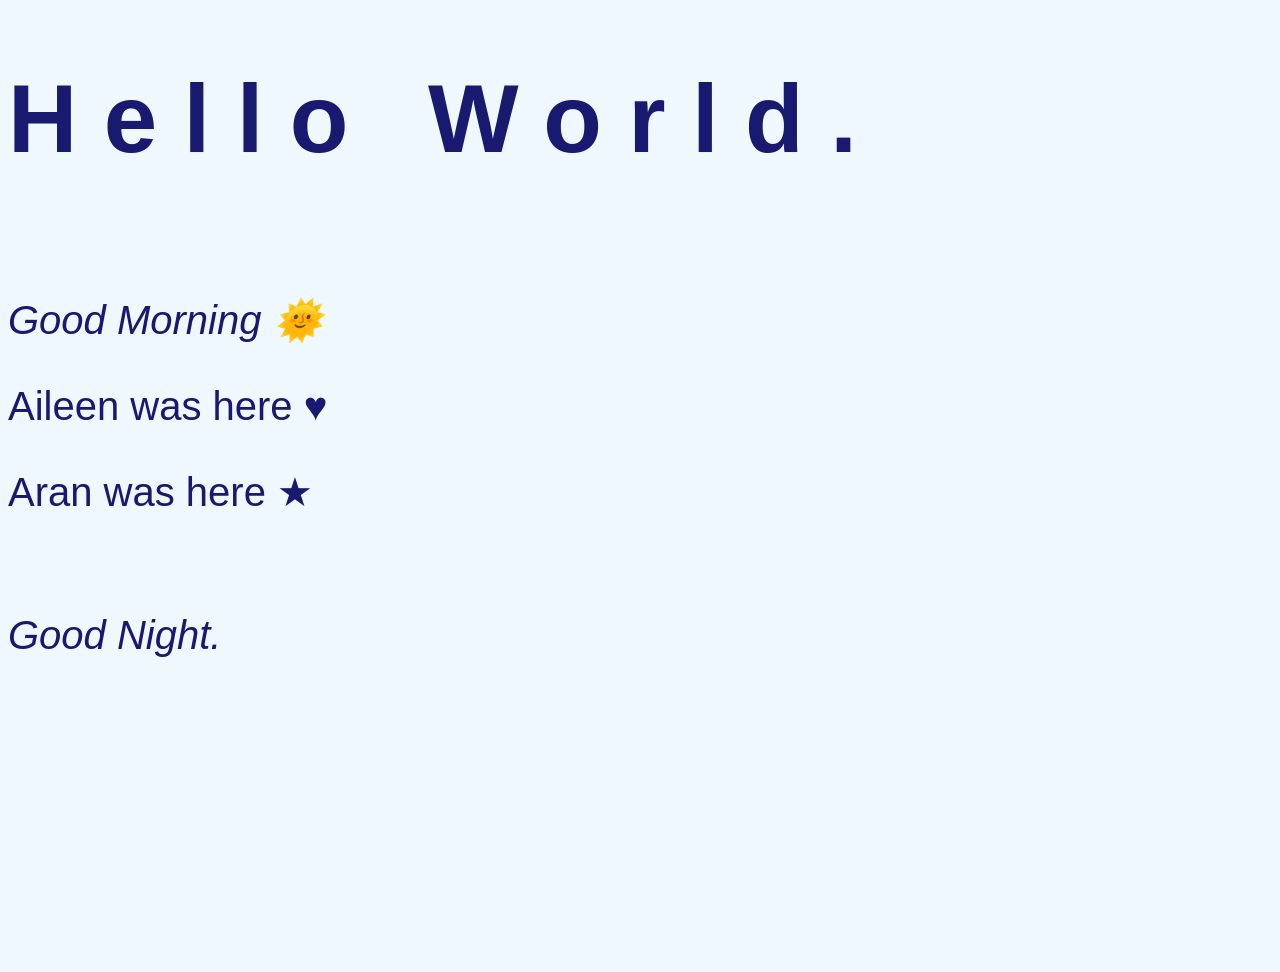
==== new-repository-main 2/index.html @ 983fbcb7 "added more text, changed the letter spacing html-added texts, css-added letter spacing" ====
<!doctype html>
<html>
  <head>
    <title>This is the title of the webpage!</title>
    <link rel='stylesheet' href='style.css'>
  </head>
  <body>
    <h1>Hello World.</h1>
    <br>
    <p> <i>  Good Morning 🌞</i></p>
    <p>Aileen was here &hearts;</p>
    <P>Aran was here &#9733;</P>
    <br>
    <p><i>Good Night.</i></p>
  </body>
</html>
---- new-repository-main 2/style.css ----
body {
  background-color: aliceblue;
  min-height: 100vh;
}
h1, p {
  font-family: Verdana, Geneva, Tahoma, sans-serif;
  color:midnightblue;
}
h1 {
  font-size:96px;
  letter-spacing: 0.4cap;
}
p {
  font-size:40px;
}
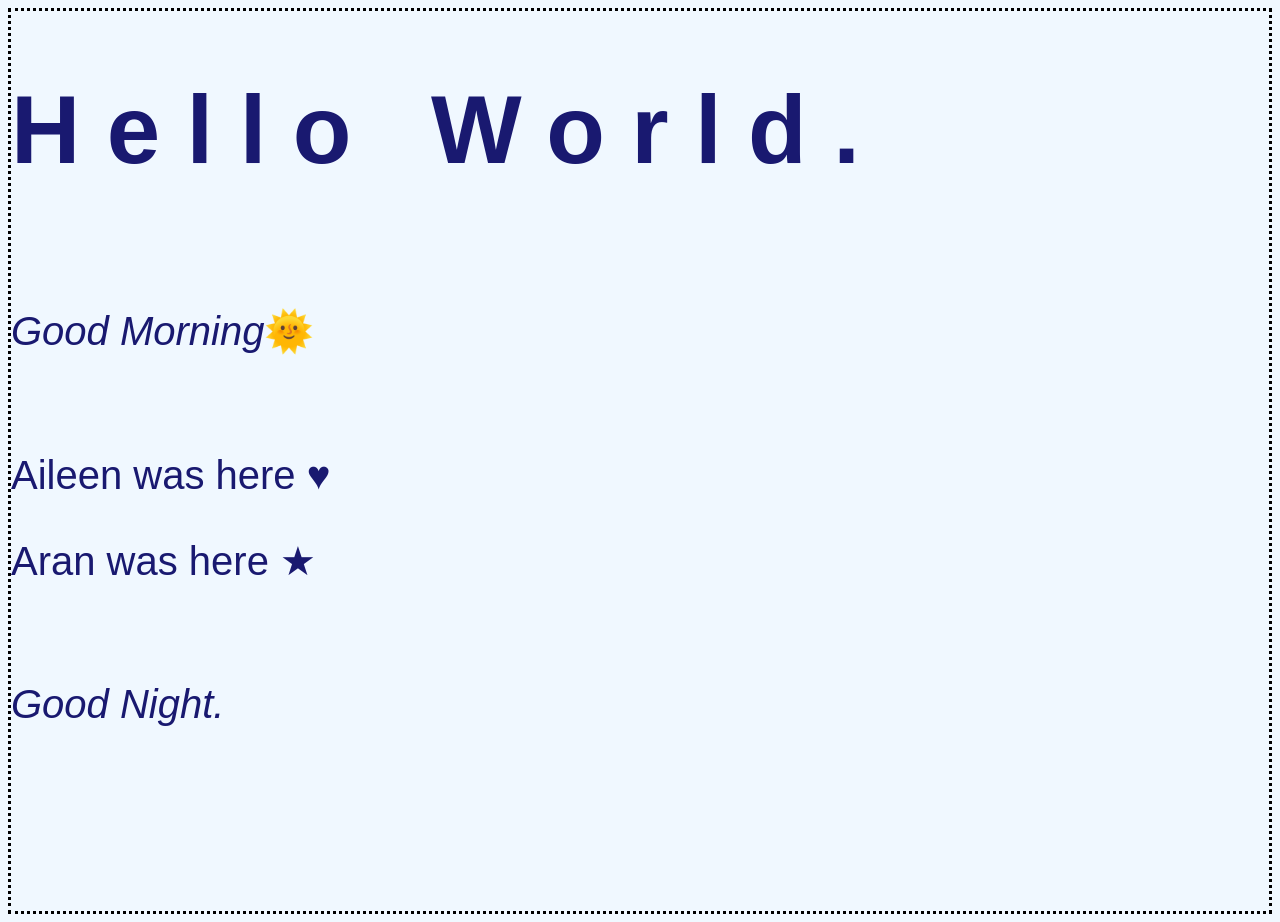
==== commit a27a360f: "use this folder as main instead pls added border style, changed some format in html" ====
--- a/new-repository-main 2/index.html
+++ b/new-repository-main 2/index.html
@@ -7,7 +7,8 @@
   <body>
     <h1>Hello World.</h1>
     <br>
-    <p> <i>  Good Morning 🌞</i></p>
+    <p><i>Good Morning</i>🌞</p>
+    <br>
     <p>Aileen was here &hearts;</p>
     <P>Aran was here &#9733;</P>
     <br>
--- a/new-repository-main 2/style.css
+++ b/new-repository-main 2/style.css
@@ -1,6 +1,7 @@
 body {
   background-color: aliceblue;
   min-height: 100vh;
+  border-style:dotted;
 }
 h1, p {
   font-family: Verdana, Geneva, Tahoma, sans-serif;
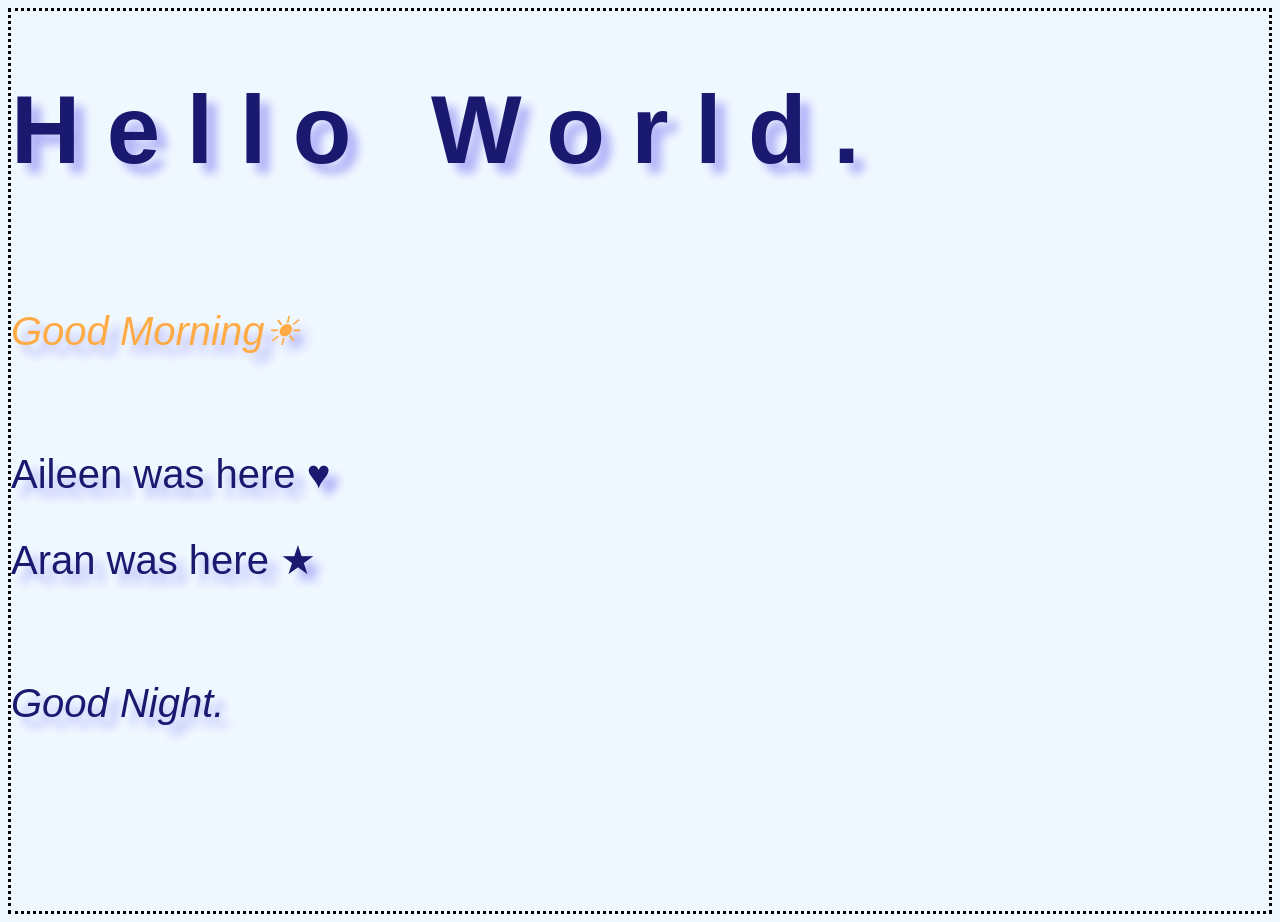
==== commit be75d165: "changed the shawdow of the text changed the font color of good morning" ====
--- a/new-repository-main 2/index.html
+++ b/new-repository-main 2/index.html
@@ -7,7 +7,7 @@
   <body>
     <h1>Hello World.</h1>
     <br>
-    <p><i>Good Morning</i>🌞</p>
+    <p style="color:rgb(255, 171, 69);"><i>Good Morning&#9728;</i></p>
     <br>
     <p>Aileen was here &hearts;</p>
     <P>Aran was here &#9733;</P>
--- a/new-repository-main 2/style.css
+++ b/new-repository-main 2/style.css
@@ -6,6 +6,7 @@
 h1, p {
   font-family: Verdana, Geneva, Tahoma, sans-serif;
   color:midnightblue;
+  text-shadow: 10px 10px 10px  rgb(177, 177, 248);
 }
 h1 {
   font-size:96px;
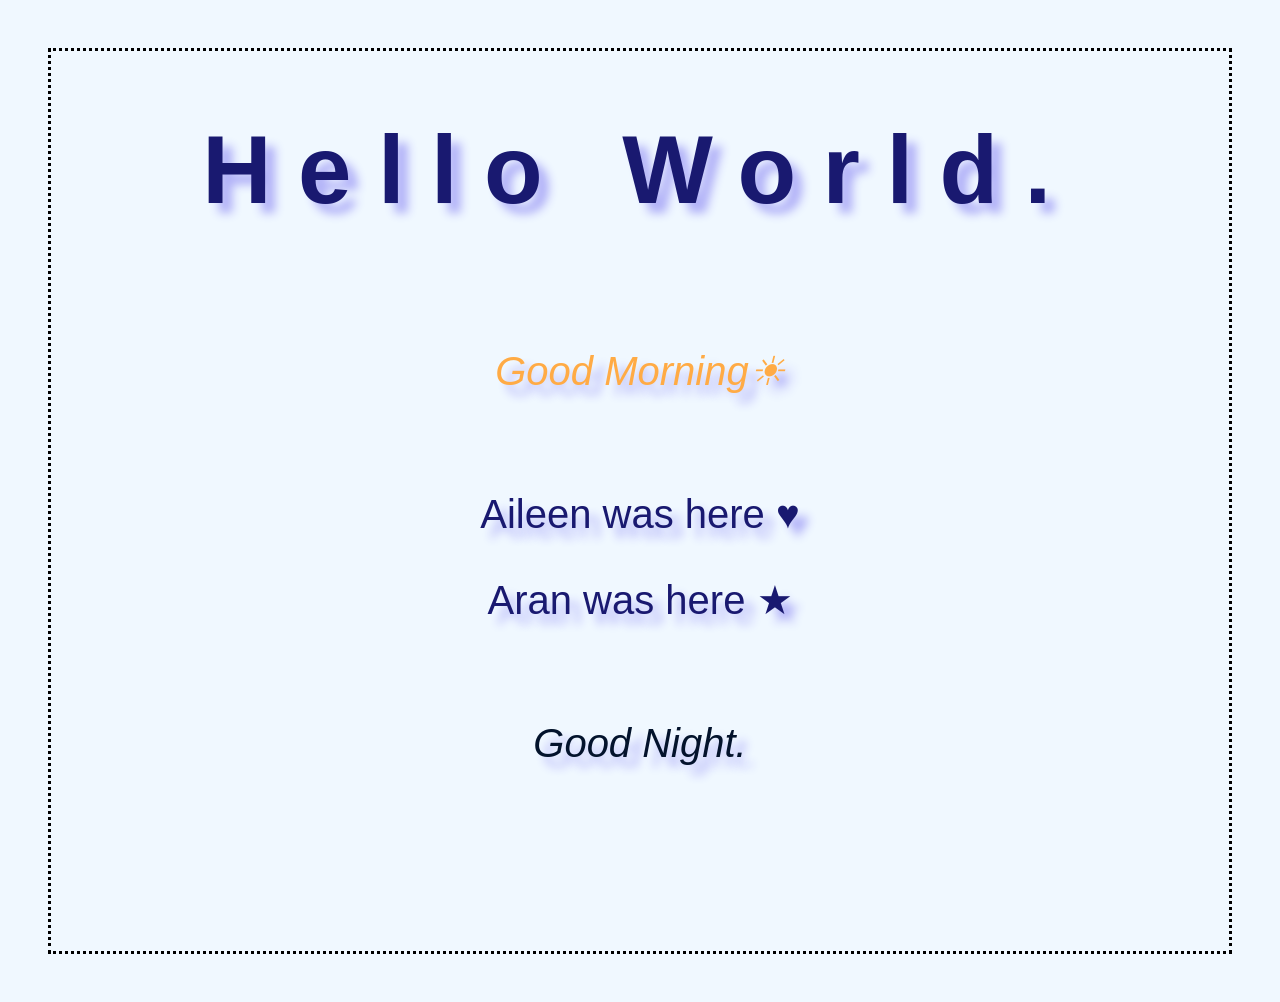
==== commit 5a862481: "changed the color to red" ====
--- a/new-repository-main 2/index.html
+++ b/new-repository-main 2/index.html
@@ -12,6 +12,6 @@
     <p>Aileen was here &hearts;</p>
     <P>Aran was here &#9733;</P>
     <br>
-    <p><i>Good Night.</i></p>
+    <p style="color:rgb(3, 19, 44)"><i>Good Night.</i></p>
   </body>
 </html>
--- a/new-repository-main 2/style.css
+++ b/new-repository-main 2/style.css
@@ -1,5 +1,9 @@
 body {
   background-color: aliceblue;
+  margin-top:3rem;
+  margin-left:3rem;
+  margin-right:3rem;
+  margin-bottom:3rem;
   min-height: 100vh;
   border-style:dotted;
 }
@@ -7,11 +11,17 @@
   font-family: Verdana, Geneva, Tahoma, sans-serif;
   color:midnightblue;
   text-shadow: 10px 10px 10px  rgb(177, 177, 248);
+  text-align: center;
 }
 h1 {
   font-size:96px;
   letter-spacing: 0.4cap;
+  cursor:default;
 }
 p {
   font-size:40px;
 }
+p:hover {
+  color:rgb(255, 0, 64);
+  cursor:pointer;
+}
